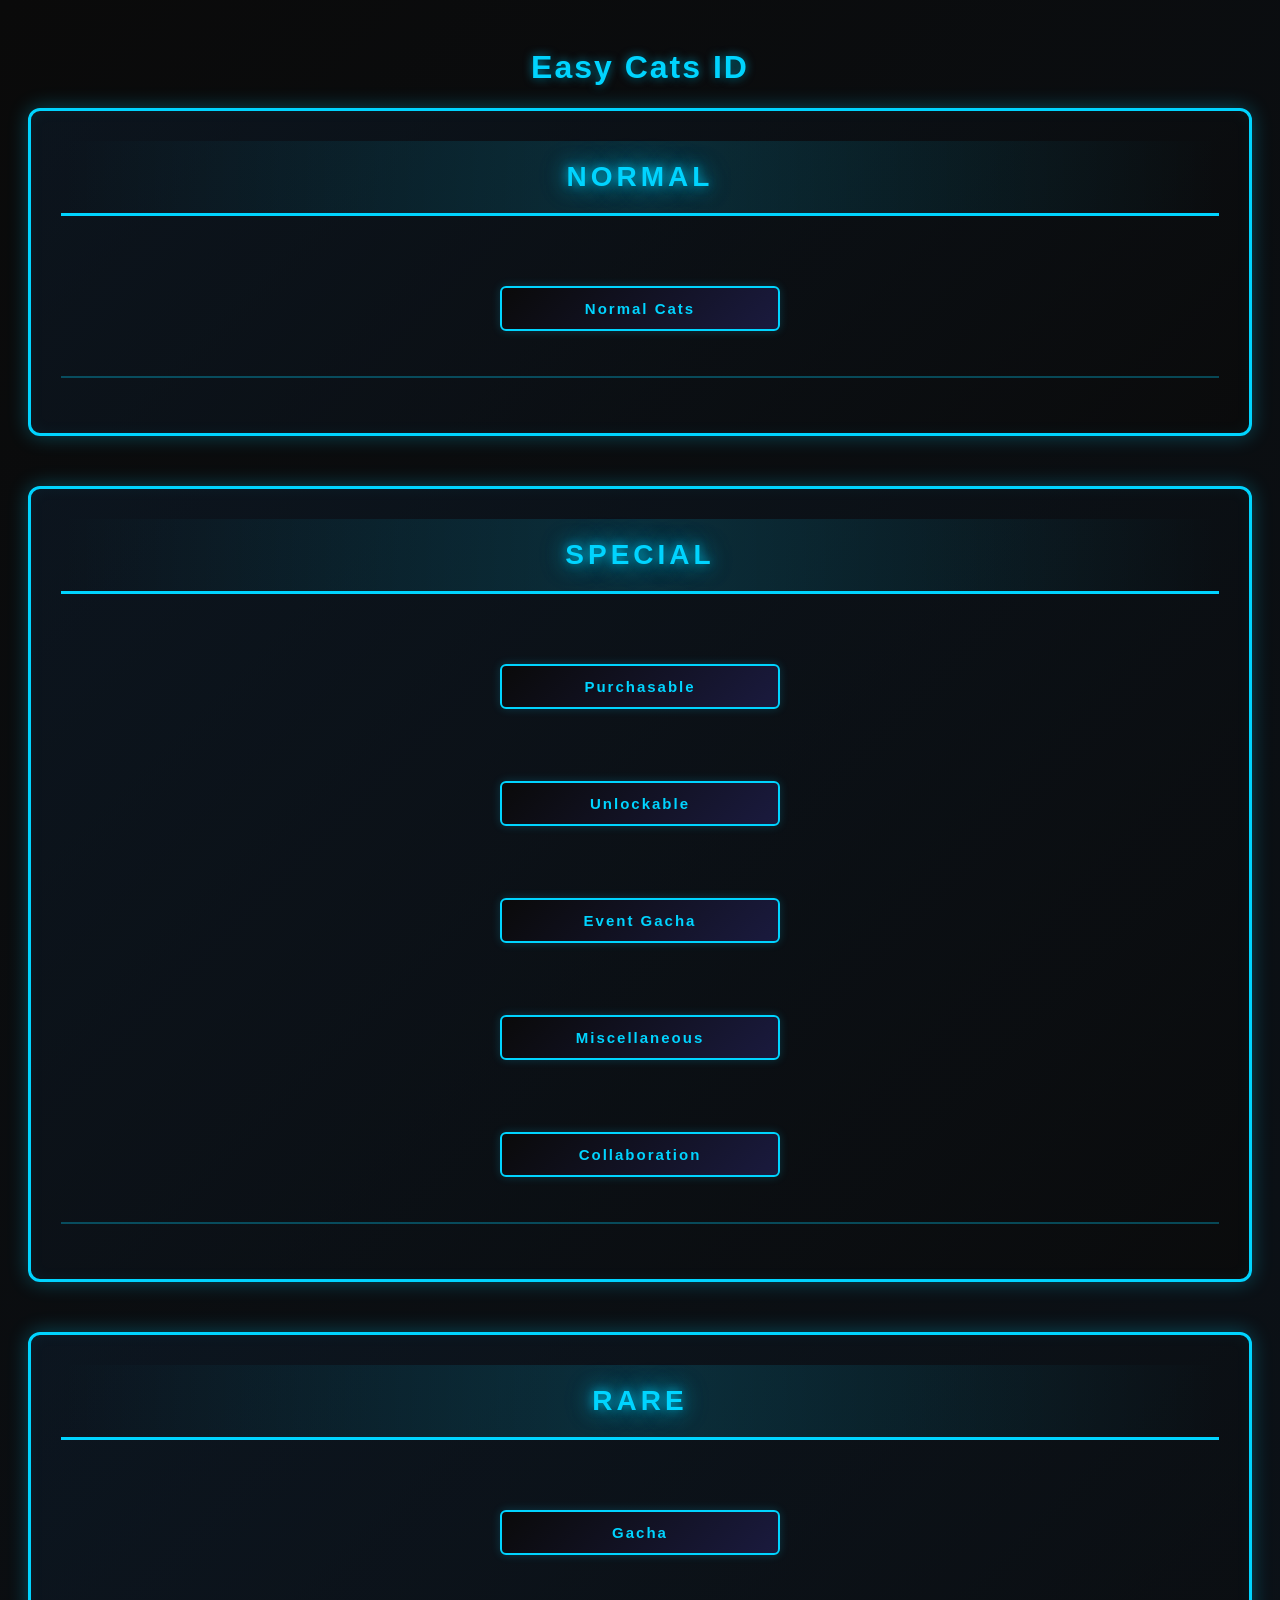
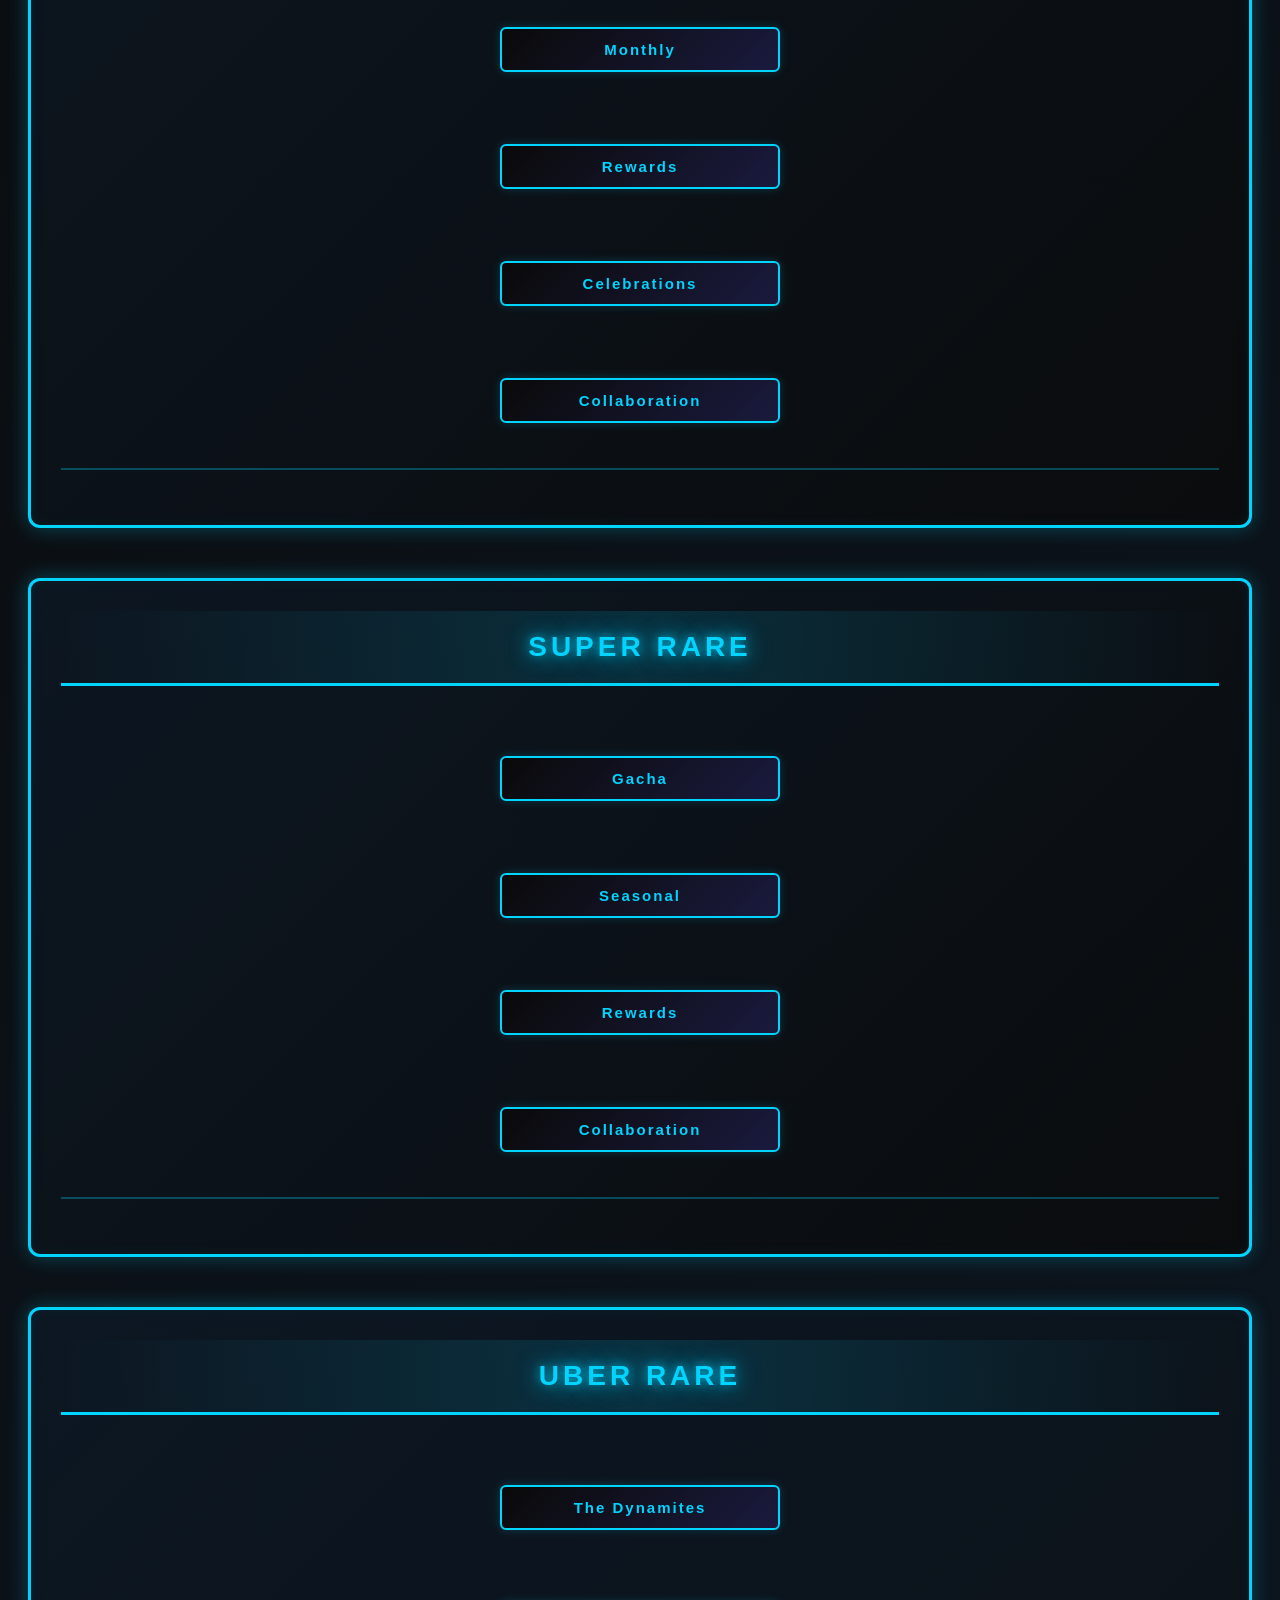
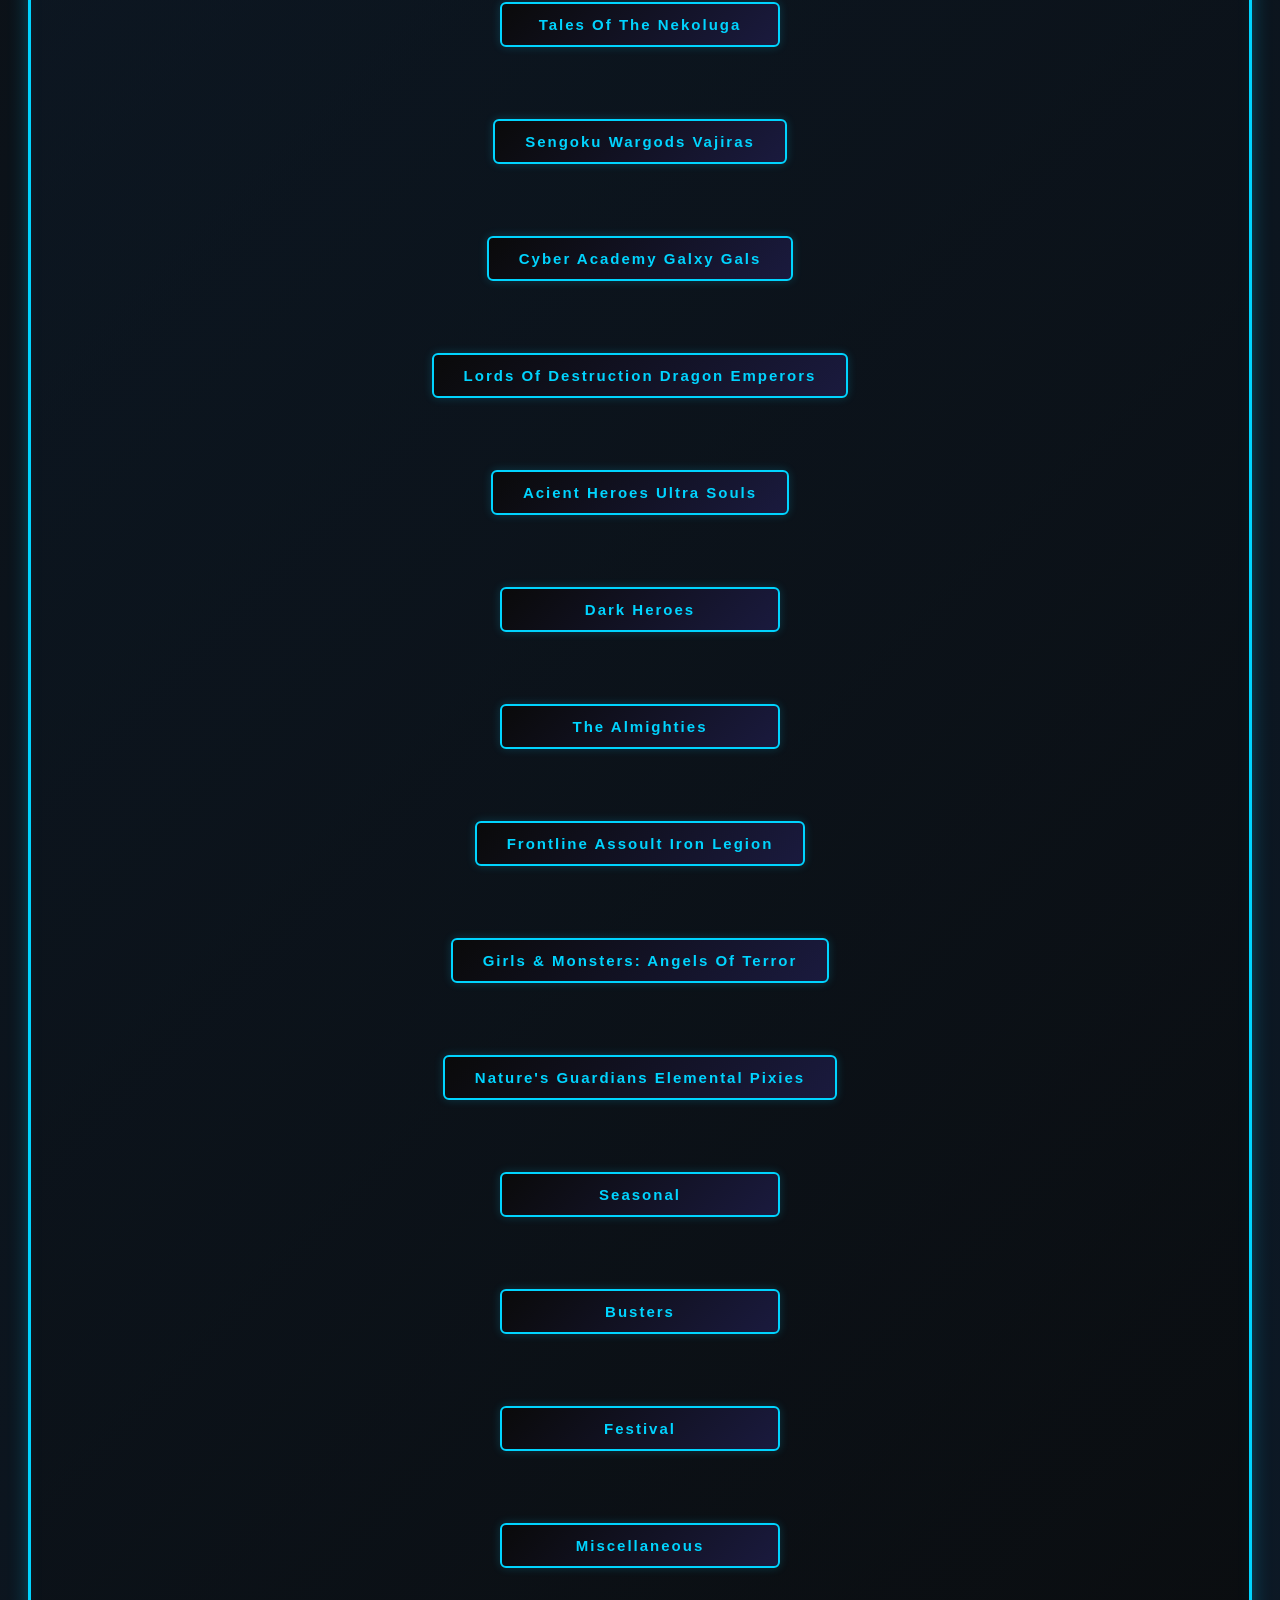
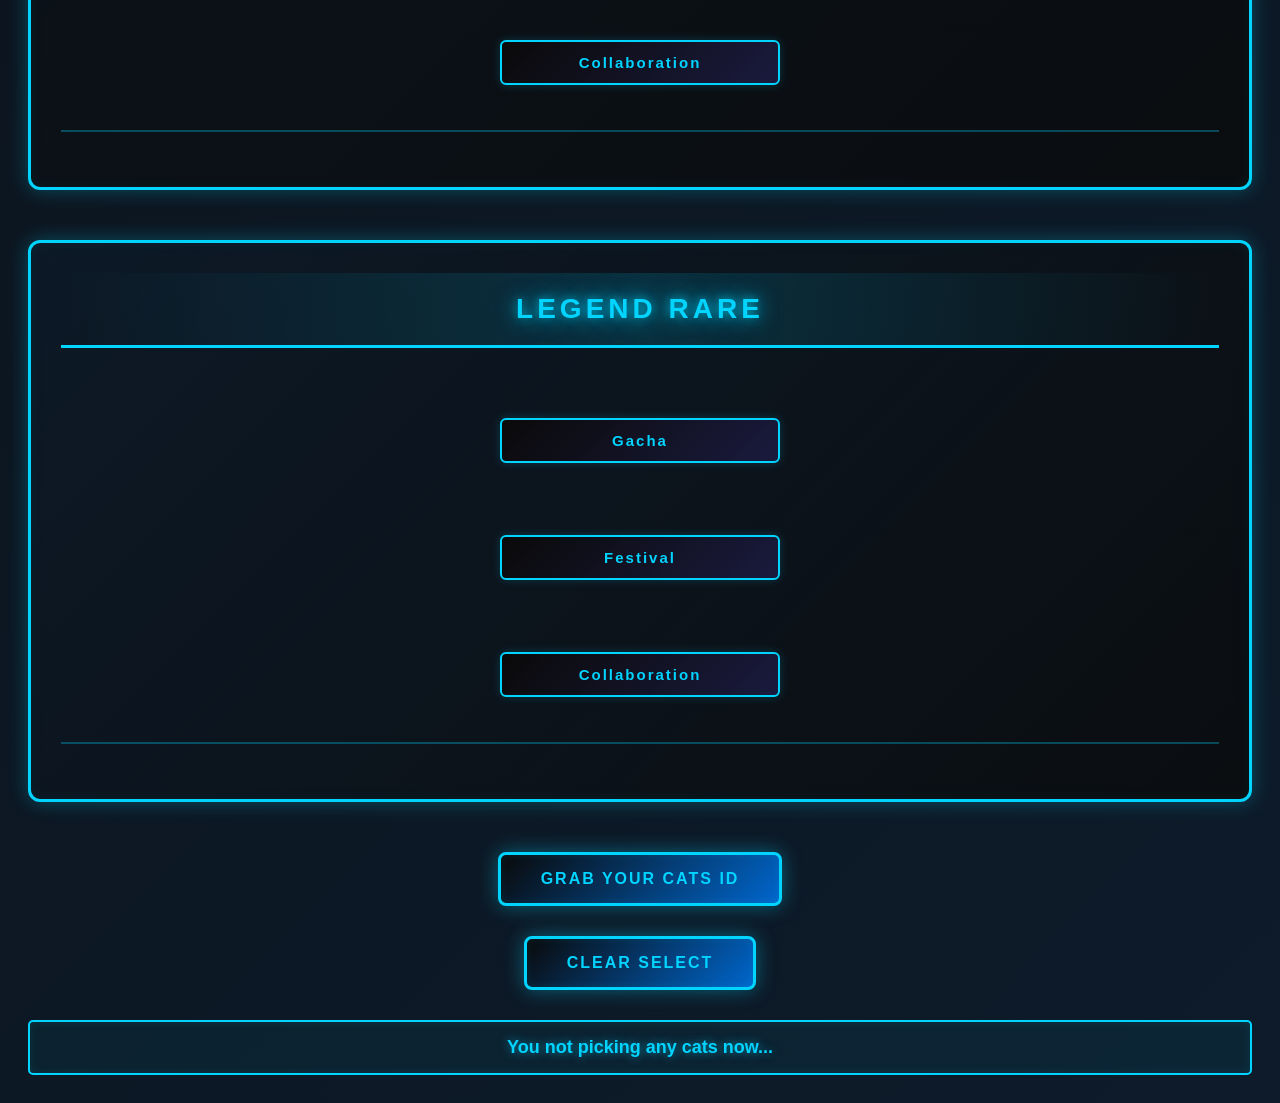
==== index.html @ 2c059922 "Update and rename EasyCatsID.html to index.html" ====
<!DOCTYPE html>
<html lang="en">
<head>
    <meta charset="UTF-8">
    <meta name="viewport" content="width=device-width, initial-scale=1.0">
    <link rel="stylesheet" href="style.css">
    <title>Ez Cats ID V.2</title>
</head>
<body>
    <h1>Easy Cats ID</h1>

  <div id="cats-container">
    <!-- แสดงแมวแยกตามระดับ -->
  </div>

  <button onclick="showSelected()">Grab your cats id</button>
  <button onclick="clearSelected()">Clear Select</button>

  <div id="output">You not picking any cats now...</div>

  <script src="script.js"></script>
</body>
</html>
---- style.css ----
body {
      font-family: 'Arial', sans-serif;
      padding: 20px;
      background-color: #0a0a0a;
      background-image: linear-gradient(135deg, #0a0a0a 0%, #0d1b2a 100%);
      color: #fff;
    }

    h1, h2 {
      text-align: center;
      color: #00d4ff;
      text-shadow: 0 0 10px rgba(0, 212, 255, 0.6), 0 2px 4px rgba(0, 0, 0, 0.9);
      font-weight: bold;
      letter-spacing: 2px;
    }

    .rarity-section {
      margin-bottom: 50px;
      padding: 30px;
      border: 3px solid #00d4ff;
      border-radius: 12px;
      background: linear-gradient(135deg, rgba(13, 27, 42, 0.6) 0%, rgba(10, 10, 10, 0.8) 100%);
      box-shadow: 0 0 20px rgba(0, 212, 255, 0.3), inset 0 0 15px rgba(0, 212, 255, 0.05);
    }

    .rarity-section h2 {
      margin: 0 0 25px 0;
      padding: 20px;
      border-bottom: 3px solid #00d4ff;
      text-transform: uppercase;
      font-size: 28px;
      letter-spacing: 4px;
      background: linear-gradient(90deg, transparent 0%, rgba(0, 212, 255, 0.15) 50%, transparent 100%);
      color: #00d4ff;
      text-shadow: 
        0 0 10px rgba(0, 212, 255, 0.8),
        0 0 20px rgba(0, 212, 255, 0.6),
        0 0 30px rgba(0, 212, 255, 0.4),
        0 2px 6px rgba(0, 0, 0, 0.9);
      position: relative;
      border-radius: 8px 8px 0 0;
      font-weight: 900;
      animation: titleGlow 2s ease-in-out infinite;
    }

    @keyframes titleGlow {
      0%, 100% {
        text-shadow: 
          0 0 10px rgba(0, 212, 255, 0.8),
          0 0 20px rgba(0, 212, 255, 0.6),
          0 0 30px rgba(0, 212, 255, 0.4),
          0 2px 6px rgba(0, 0, 0, 0.9);
      }
      50% {
        text-shadow: 
          0 0 15px rgba(0, 212, 255, 1),
          0 0 30px rgba(0, 212, 255, 0.8),
          0 0 45px rgba(0, 212, 255, 0.6),
          0 2px 6px rgba(0, 0, 0, 0.9);
      }
    }

    .category-buttons {
      display: flex;
      flex-direction: column;
      gap: 12px;
      margin-bottom: 25px;
      align-items: center;
      padding: 15px 0;
      border-bottom: 2px solid rgba(0, 212, 255, 0.3);
    }

    .category-control {
      display: flex;
      gap: 10px;
      align-items: center;
      justify-content: center;
      flex-wrap: wrap;
    }

    .category-btn {
      padding: 12px 30px;
      font-size: 15px;
      font-weight: bold;
      background: linear-gradient(135deg, #0a0a0a 0%, #1a1a3e 100%);
      color: #00d4ff;
      border: 2px solid #00d4ff;
      border-radius: 6px;
      cursor: pointer;
      transition: 0.3s;
      text-transform: capitalize;
      box-shadow: 0 0 10px rgba(0, 212, 255, 0.2);
      min-width: 280px;
      text-align: center;
      white-space: nowrap;
    }

    .category-btn:hover {
      background: linear-gradient(135deg, #00d4ff 0%, #0066ff 100%);
      color: #000;
      box-shadow: 0 0 20px rgba(0, 212, 255, 0.6);
      transform: translateY(-2px);
    }

    .category-btn:active {
      transform: translateY(0px);
    }

    .select-all-btn {
      padding: 12px 25px;
      font-size: 13px;
      font-weight: bold;
      background: linear-gradient(135deg, #1a3a3a 0%, #0a2a3e 100%);
      color: #00ff88;
      border: 2px solid #00ff88;
      border-radius: 6px;
      cursor: pointer;
      transition: 0.3s;
      text-transform: capitalize;
      box-shadow: 0 0 10px rgba(0, 255, 136, 0.2);
      white-space: nowrap;
      margin: 0;
      display: none;
    }

    .select-all-btn:hover {
      background: linear-gradient(135deg, #00ff88 0%, #00dd66 100%);
      color: #000;
      box-shadow: 0 0 20px rgba(0, 255, 136, 0.6);
      transform: translateY(-2px);
    }

    .select-all-btn:active {
      transform: translateY(0px);
    }

    .cat-grid {
      display: flex;
      flex-wrap: wrap;
      gap: 20px;
      justify-content: center;
      padding: 20px 10px;
      animation: fadeIn 0.3s ease-in;
    }

    @keyframes fadeIn {
      from {
        opacity: 0;
      }
      to {
        opacity: 1;
      }
    }

    .cat-card {
      background: linear-gradient(135deg, #1a1a2e 0%, #0f0f1e 100%);
      border: 3px solid #00d4ff;
      border-radius: 10px;
      padding: 10px;
      width: 160px;
      text-align: center;
      box-shadow: 0 0 15px rgba(0, 212, 255, 0.3), inset 0 0 10px rgba(0, 212, 255, 0.1);
      transition: 0.3s;
      cursor: pointer;
    }

    .cat-card:hover {
      box-shadow: 0 0 25px rgba(0, 212, 255, 0.6), inset 0 0 15px rgba(0, 212, 255, 0.2);
      border-color: #00ffff;
      transform: scale(1.05);
    }

    .cat-card img {
      max-width: 100%;
      height: auto;
      pointer-events: none; /* ให้คลิกผ่านไปที่การ์ด */
    }

    .cat-card.selected {
      border-color: #00d4ff;
      background: linear-gradient(135deg, #003d5c 0%, #001f3f 100%);
      box-shadow: 0 0 30px rgba(0, 212, 255, 0.8), inset 0 0 15px rgba(0, 212, 255, 0.3);
    }

    button {
      margin-top: 30px;
      margin-bottom: 30px;
      padding: 15px 40px;
      font-size: 16px;
      font-weight: bold;
      display: block;
      margin-left: auto;
      margin-right: auto;
      cursor: pointer;
      background: linear-gradient(135deg, #0a0a0a 0%, #0066cc 100%);
      color: #00d4ff;
      border: 3px solid #00d4ff;
      border-radius: 8px;
      text-transform: uppercase;
      letter-spacing: 2px;
      box-shadow: 0 0 20px rgba(0, 212, 255, 0.4), inset 0 0 10px rgba(0, 212, 255, 0.1);
      transition: 0.3s;
    }

    button:hover {
      background: linear-gradient(135deg, #0066cc 0%, #00d4ff 100%);
      box-shadow: 0 0 30px rgba(0, 212, 255, 0.7), inset 0 0 15px rgba(0, 212, 255, 0.2);
      transform: translateY(-3px);
      color: #000;
    }

    button:active {
      transform: translateY(-1px);
      box-shadow: 0 0 15px rgba(0, 212, 255, 0.5);
    }

    #output {
      margin-top: 20px;
      text-align: center;
      font-size: 18px;
      font-weight: bold;
      color: #00d4ff;
      text-shadow: 0 0 10px rgba(0, 212, 255, 0.6);
      padding: 15px;
      background: rgba(0, 212, 255, 0.05);
      border: 2px solid #00d4ff;
      border-radius: 5px;
      box-shadow: inset 0 0 10px rgba(0, 212, 255, 0.1);
    }
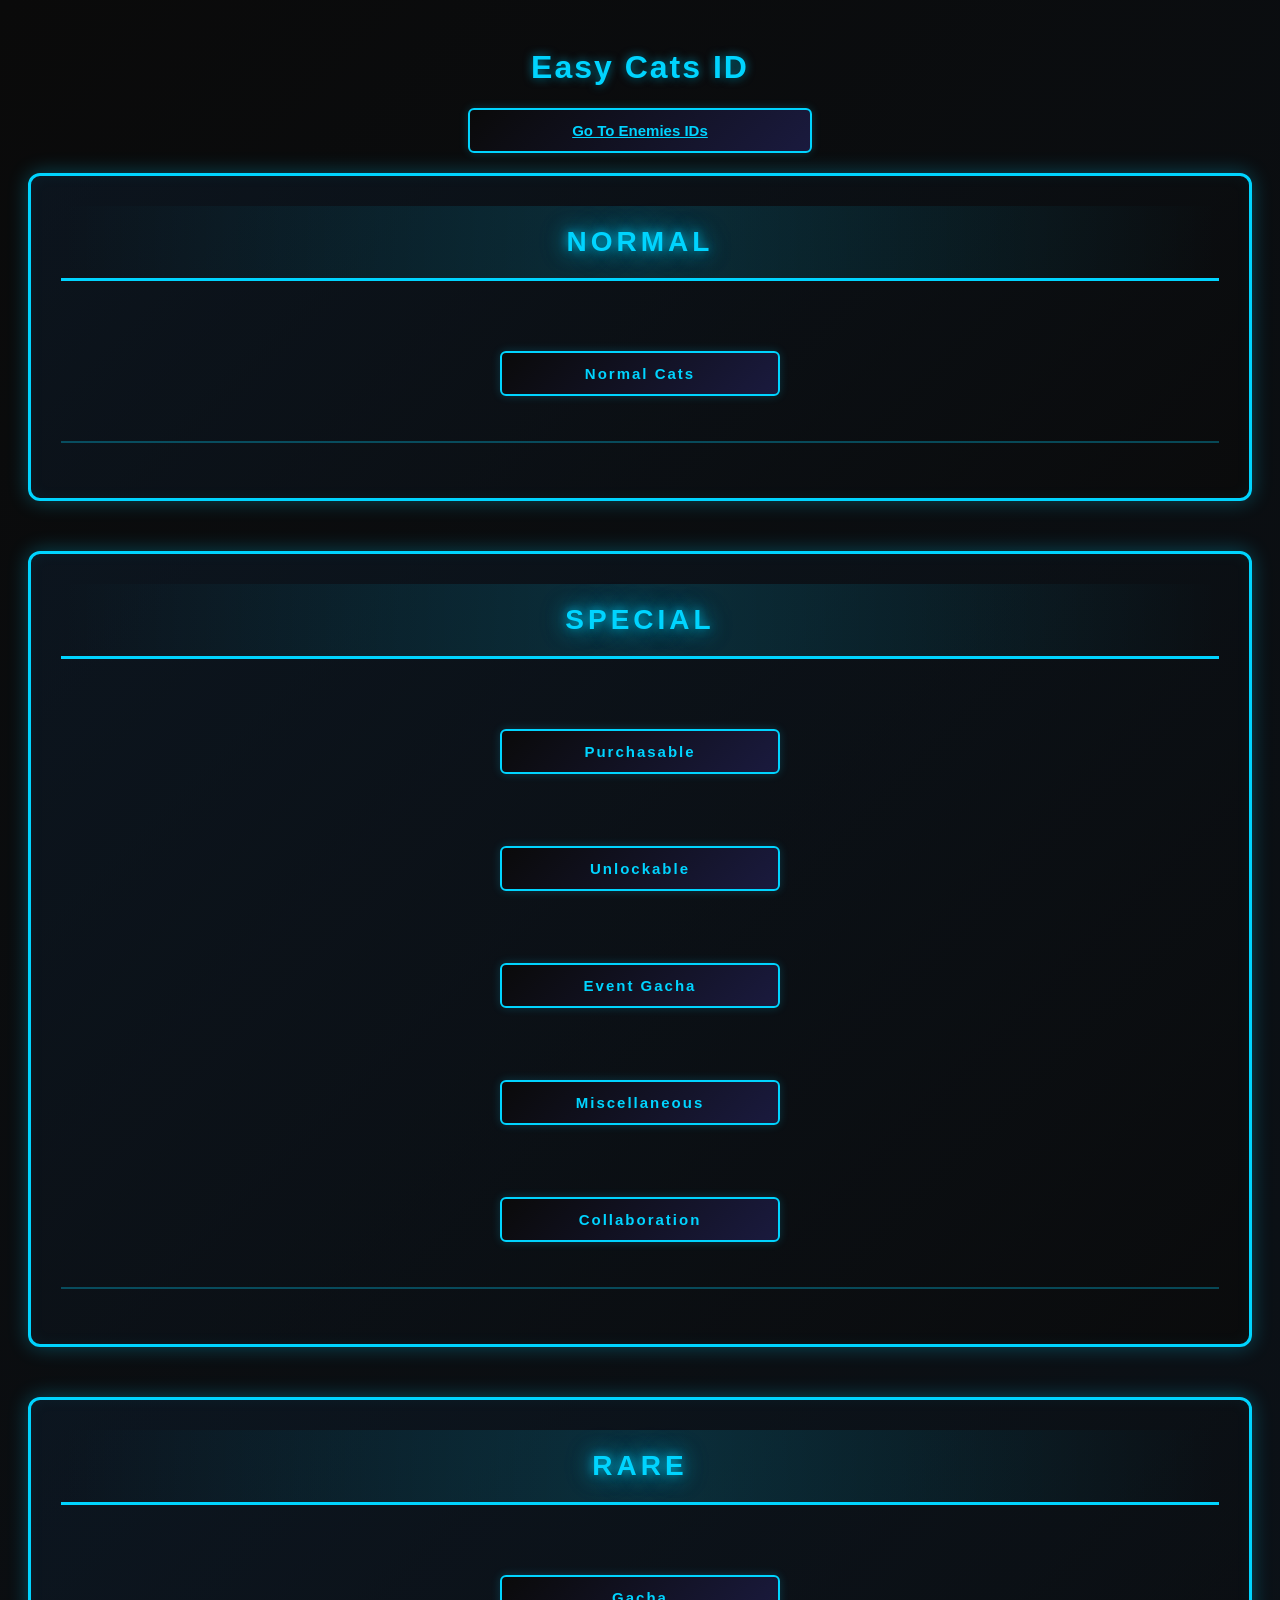
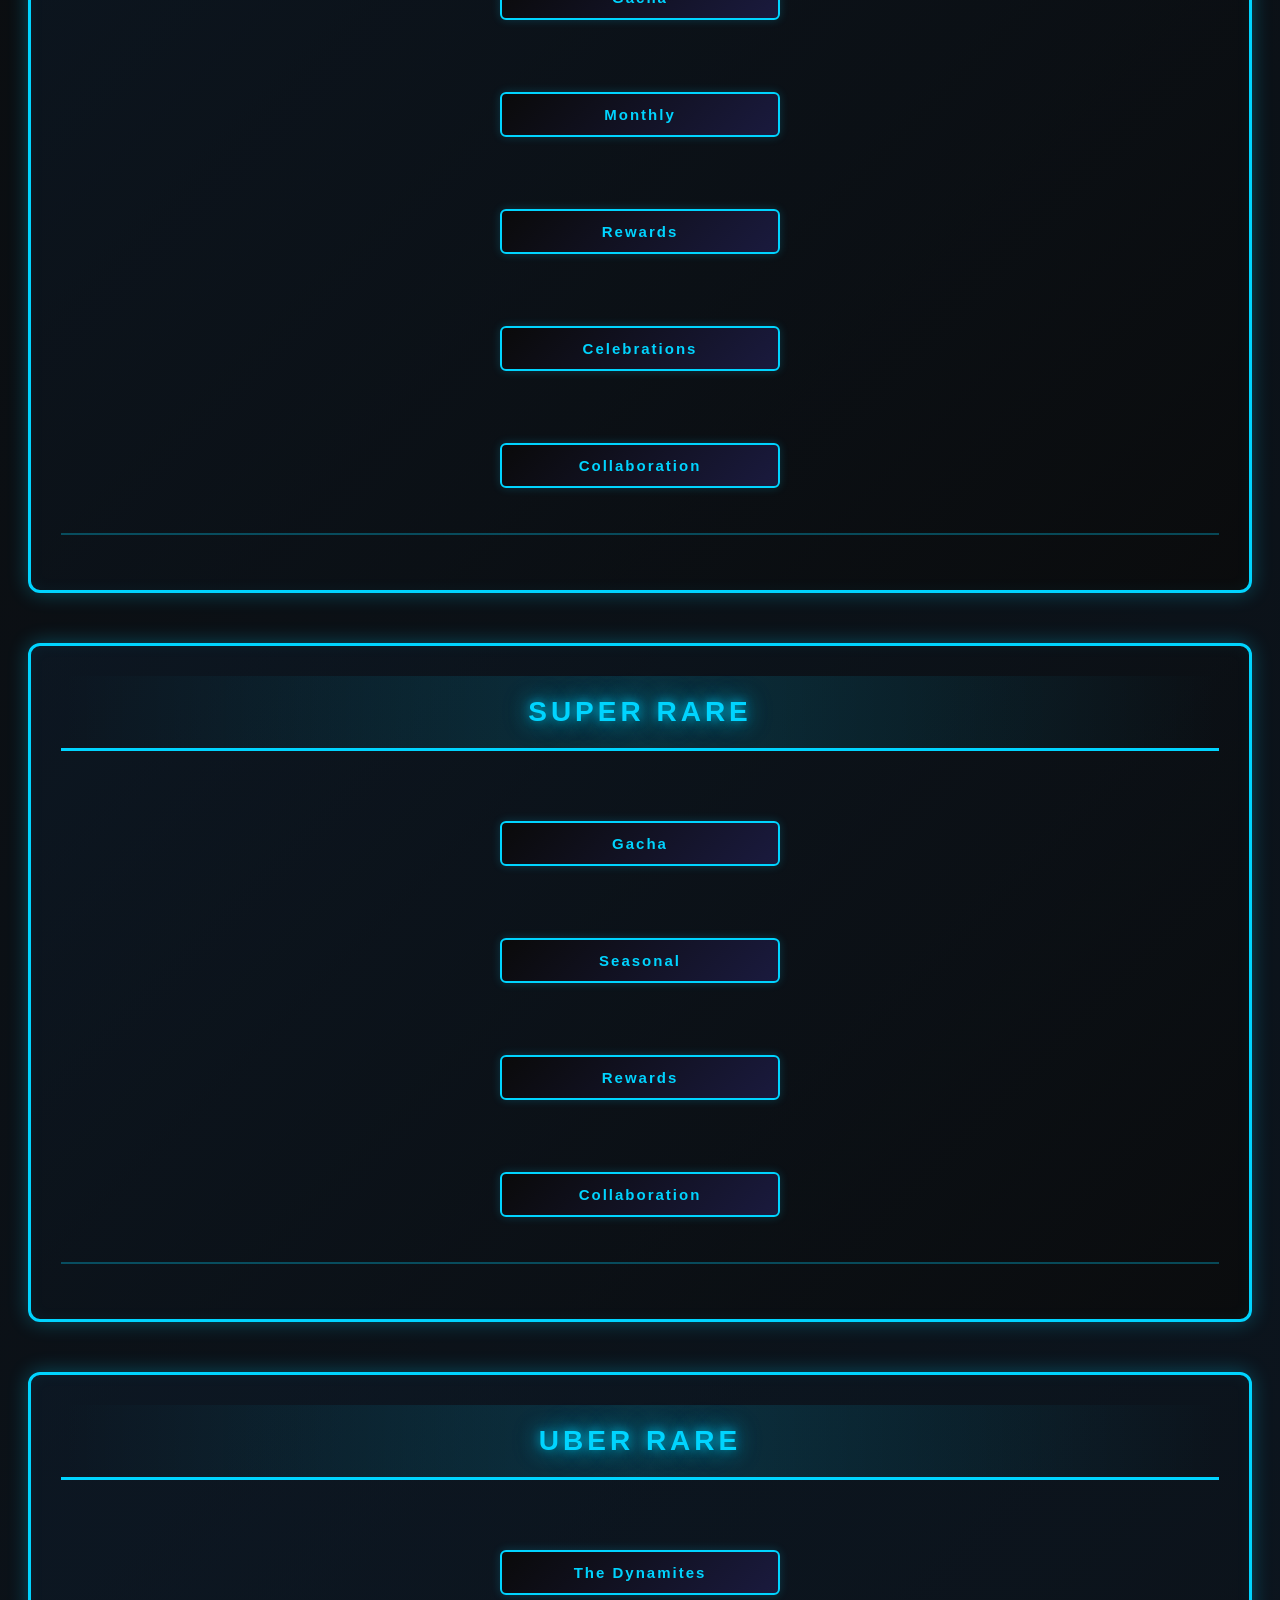
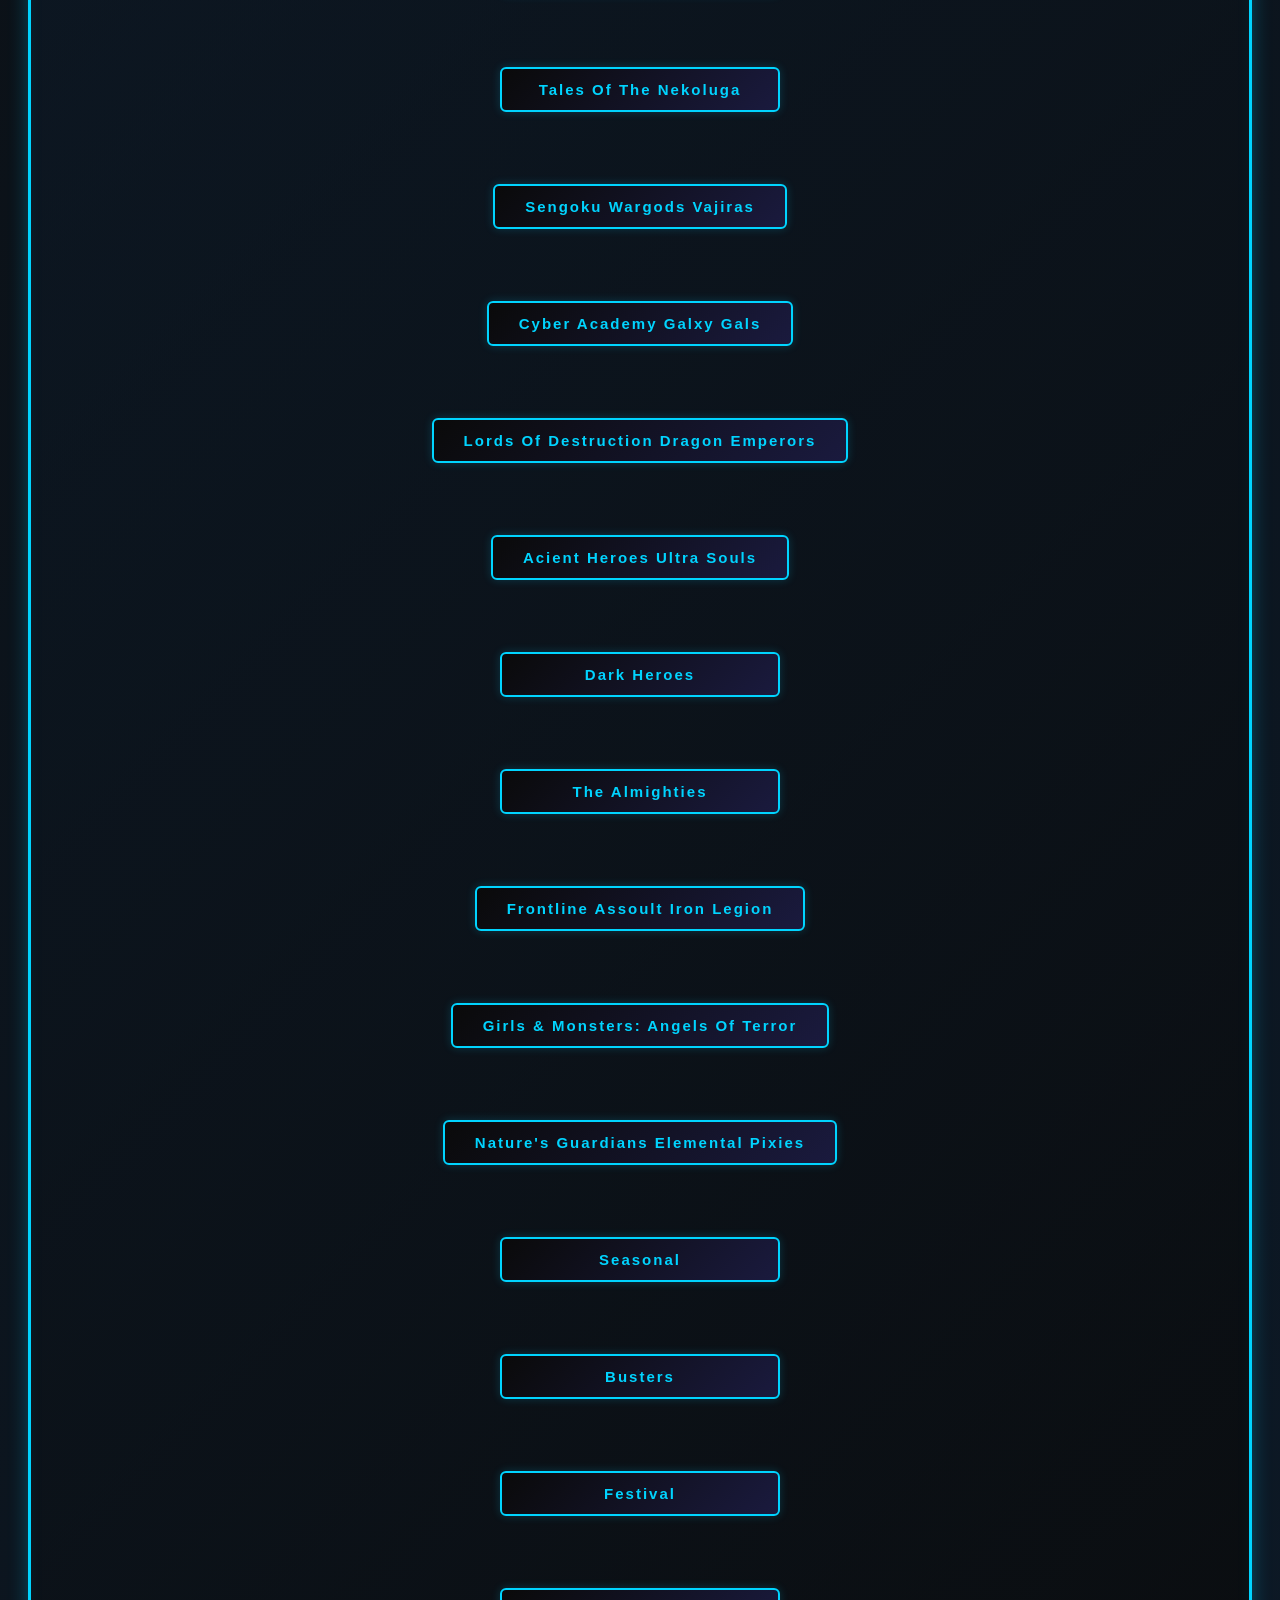
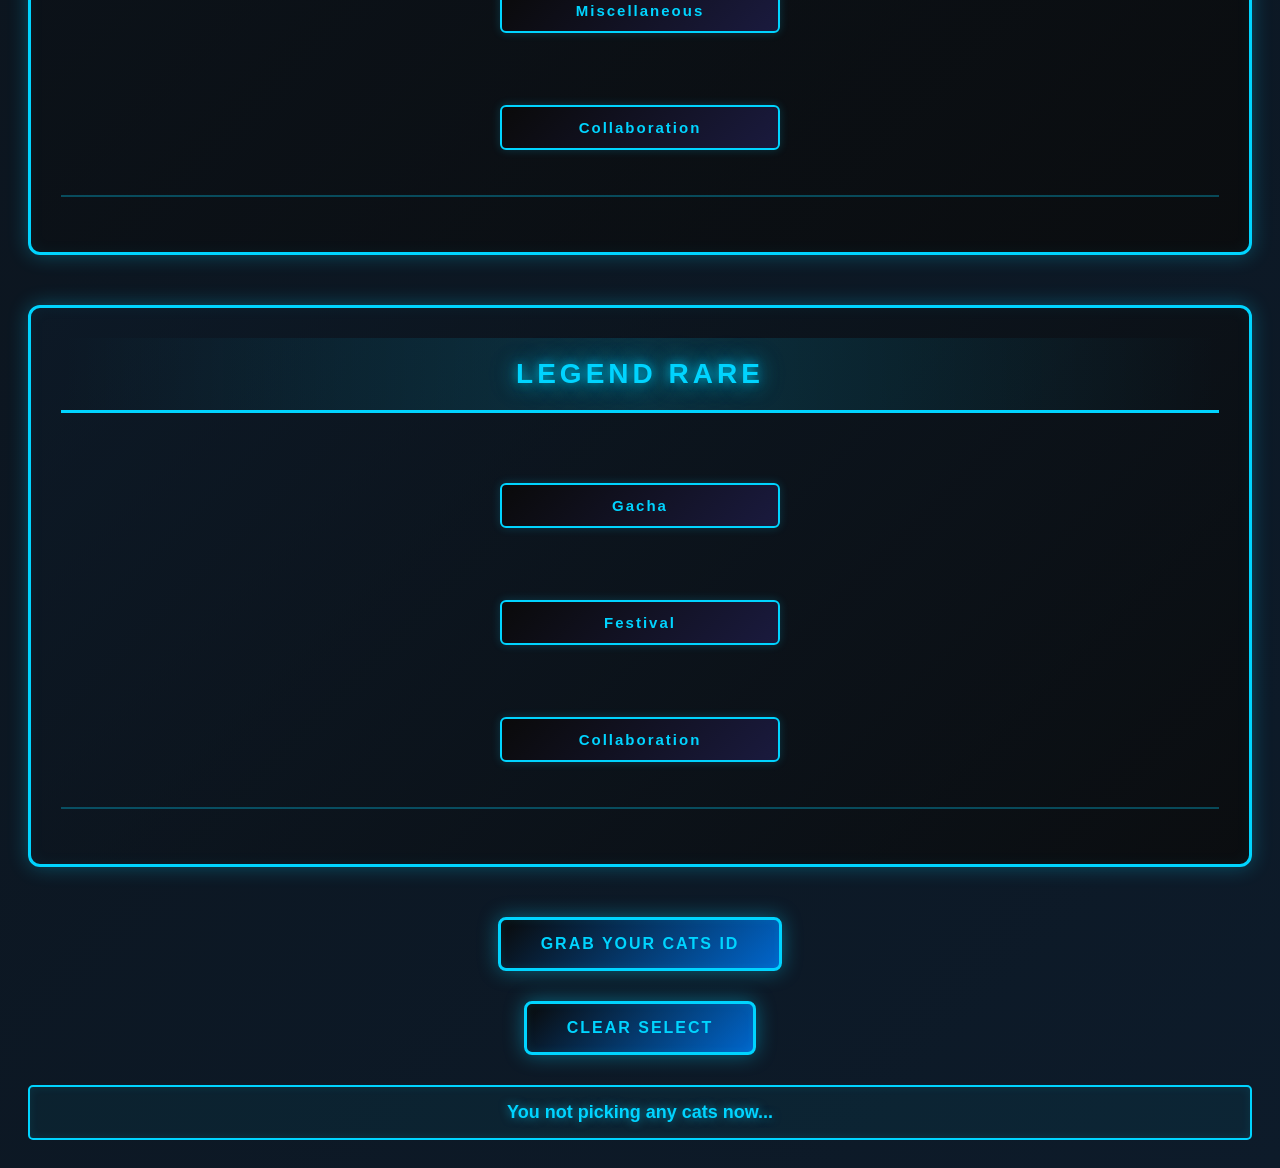
==== commit e7f2ed68: "Update Traitless Enemies data" ====
--- a/index.html
+++ b/index.html
@@ -8,6 +8,11 @@
 </head>
 <body>
     <h1>Easy Cats ID</h1>
+
+  <!-- link to enemies page -->
+  <div style="text-align:center; margin-bottom:20px;">
+    <a href="enemies.html" class="category-btn" style="display:inline-block;">Go to Enemies IDs</a>
+  </div>
 
   <div id="cats-container">
     <!-- แสดงแมวแยกตามระดับ -->
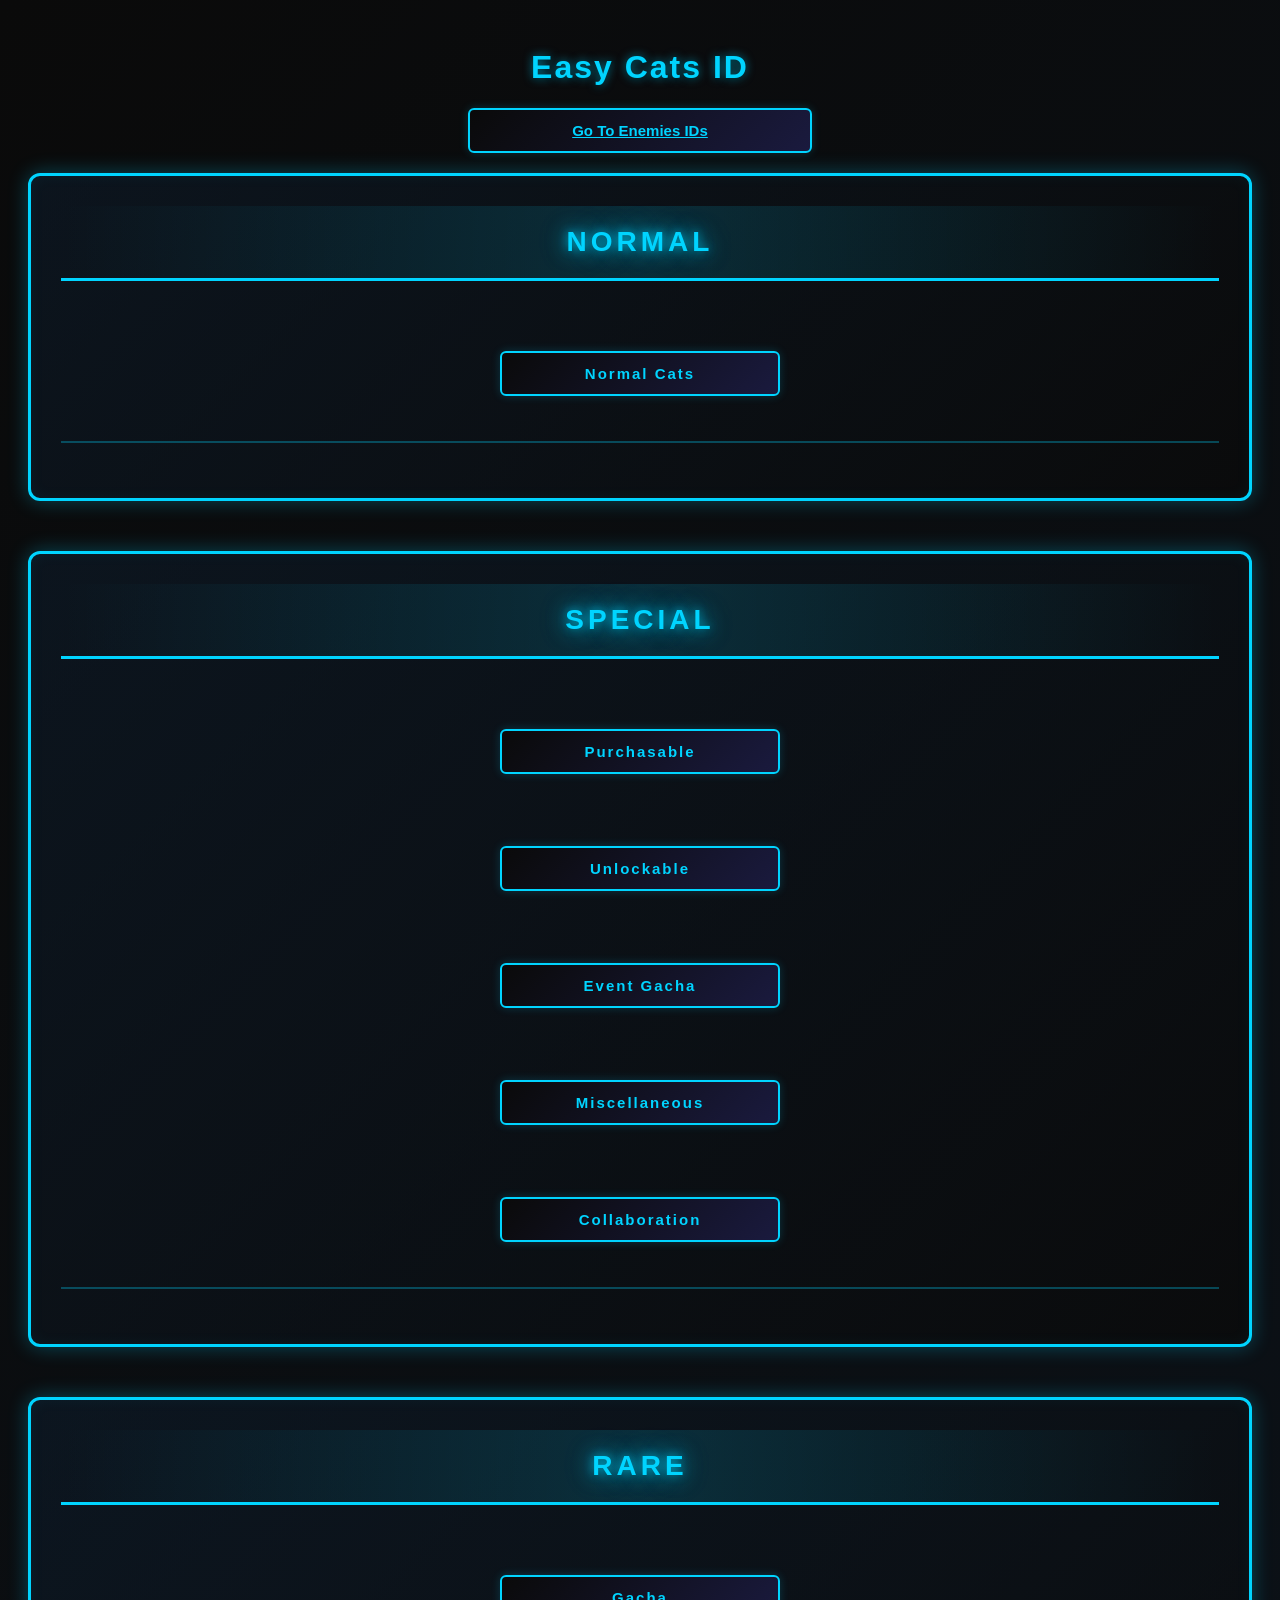
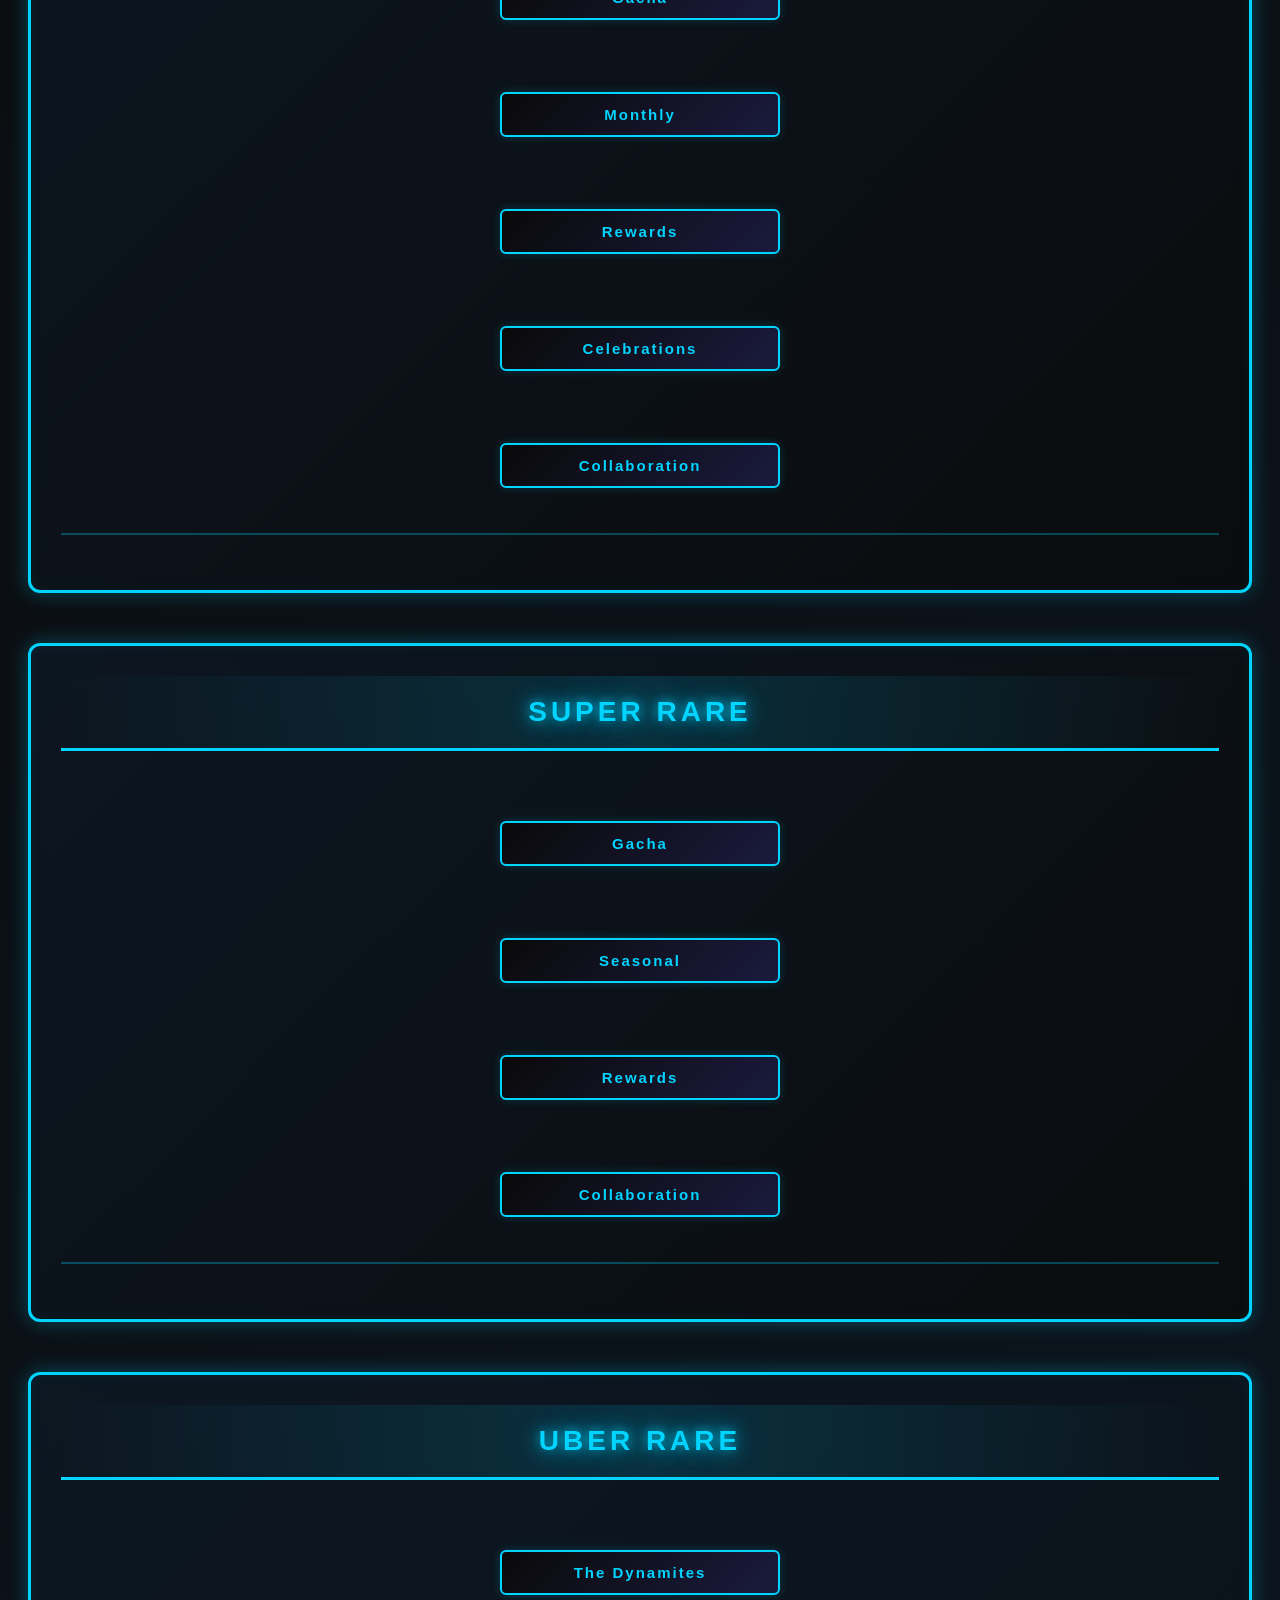
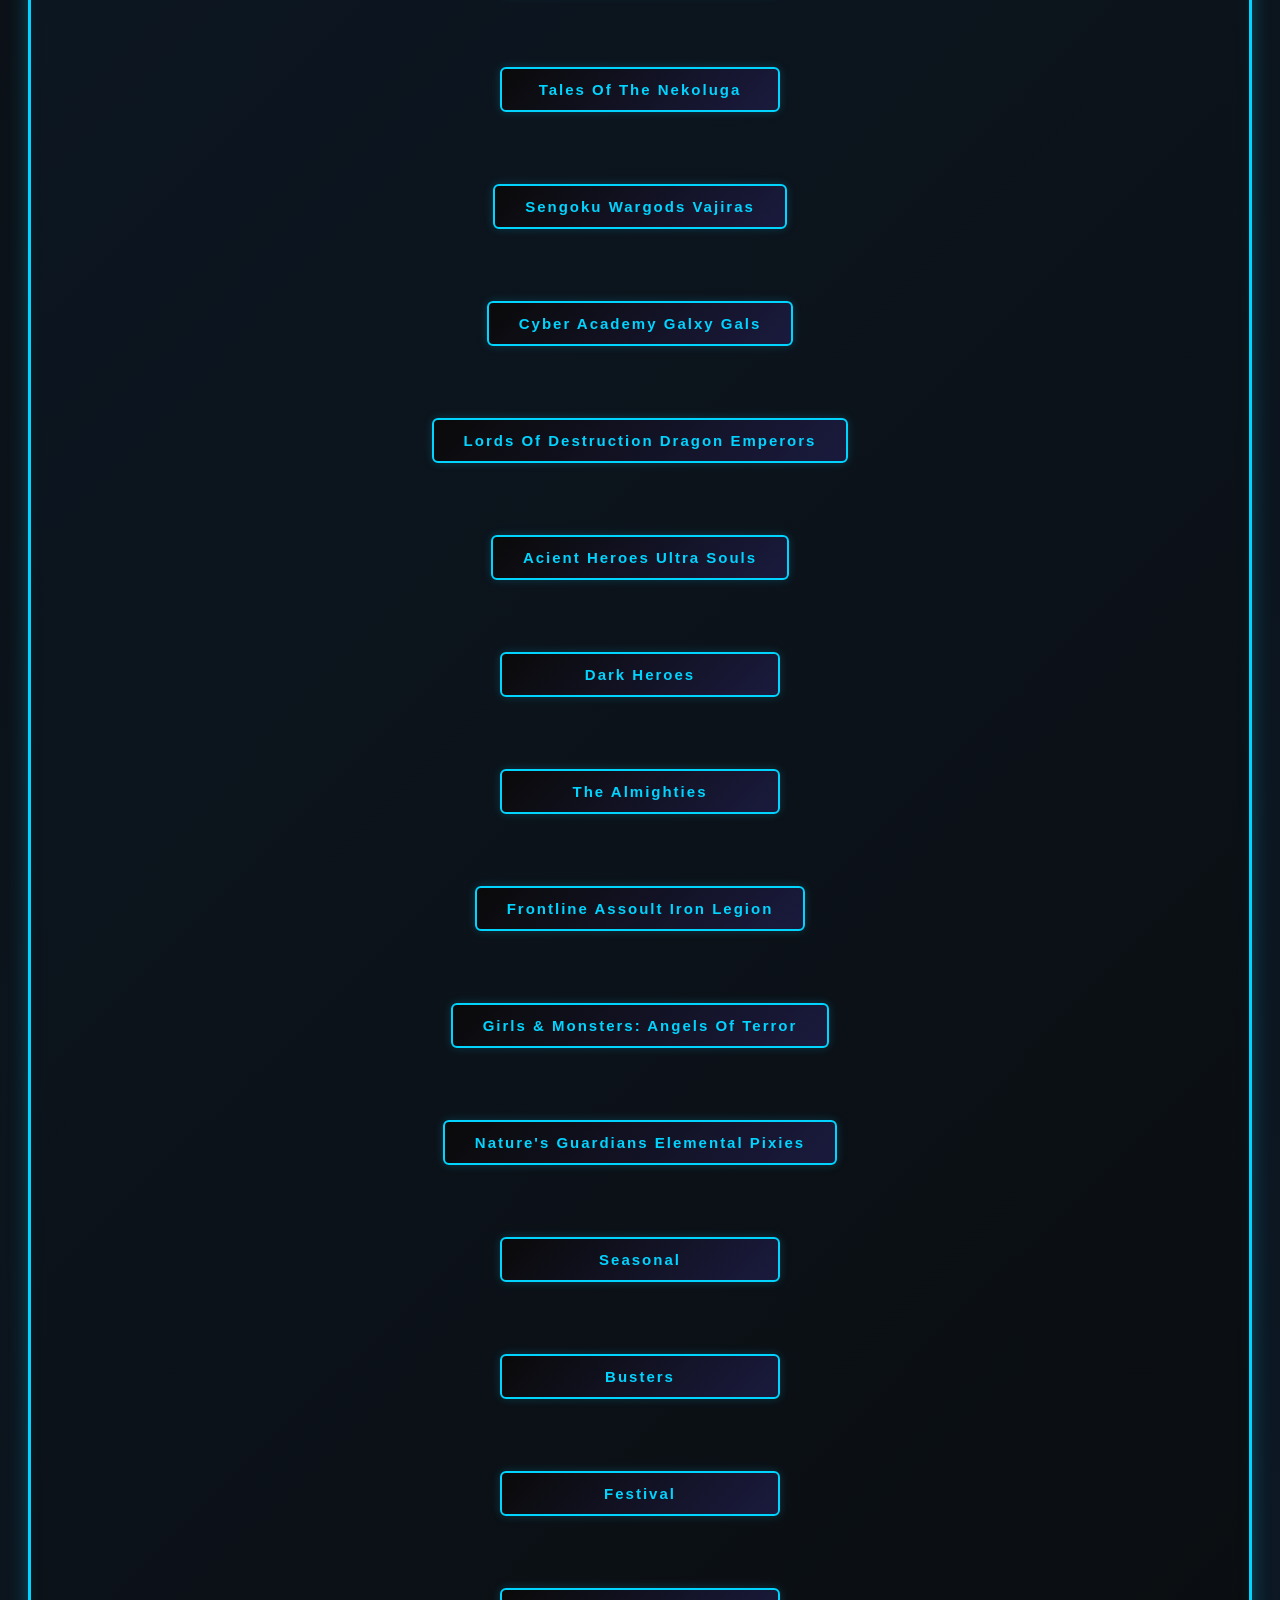
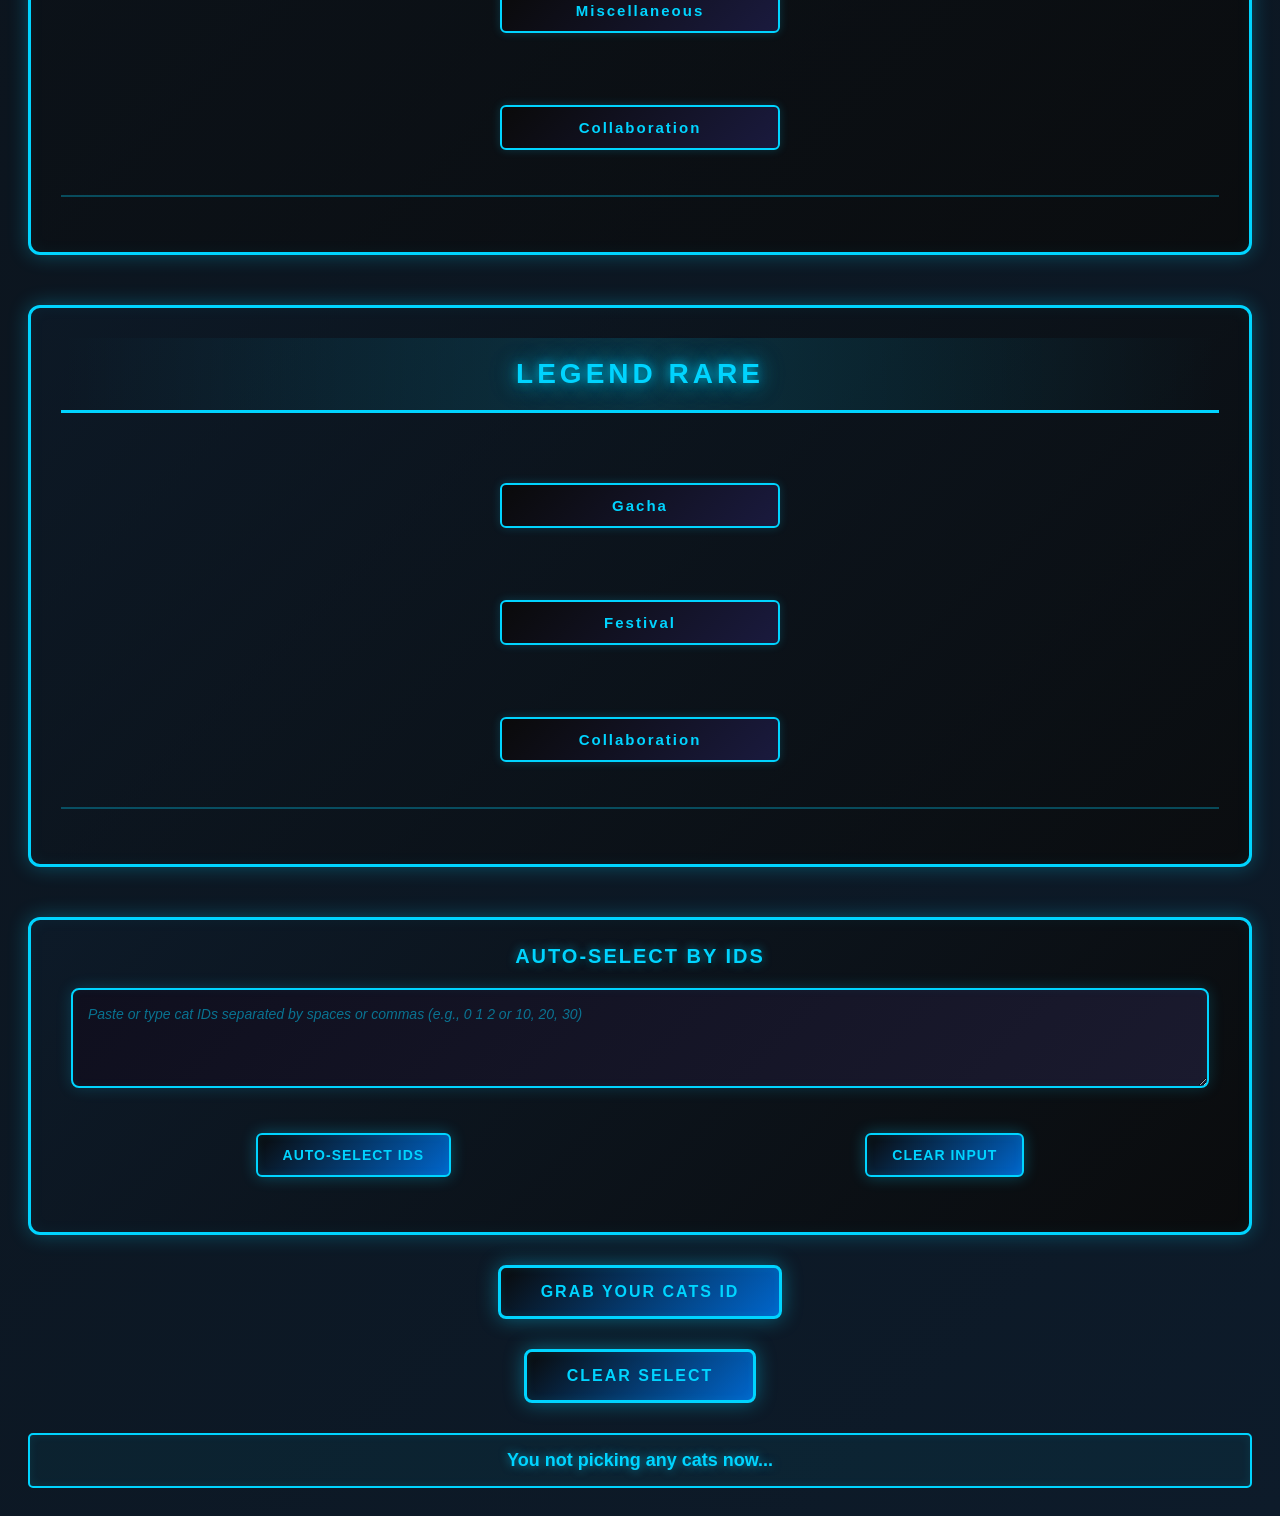
==== commit f199884b: "add the space to paste your IDs" ====
--- a/index.html
+++ b/index.html
@@ -18,6 +18,15 @@
     <!-- แสดงแมวแยกตามระดับ -->
   </div>
 
+  <div class="auto-select-section">
+    <h3>Auto-Select by IDs</h3>
+    <textarea id="idInput" placeholder="Paste or type cat IDs separated by spaces or commas (e.g., 0 1 2 or 10, 20, 30)"></textarea>
+    <div class="button-group">
+      <button onclick="autoSelectFromInput()">Auto-Select IDs</button>
+      <button onclick="clearIdInput()">Clear Input</button>
+    </div>
+  </div>
+
   <button onclick="showSelected()">Grab your cats id</button>
   <button onclick="clearSelected()">Clear Select</button>
 
--- a/style.css
+++ b/style.css
@@ -229,4 +229,390 @@
       border: 2px solid #00d4ff;
       border-radius: 5px;
       box-shadow: inset 0 0 10px rgba(0, 212, 255, 0.1);
+    }
+
+    /* ========== RESPONSIVE DESIGN - MOBILE FIRST ========== */
+
+    /* Tablet and Medium Screens (768px and up) */
+    @media (min-width: 768px) {
+      body {
+        padding: 20px;
+      }
+
+      .cat-card {
+        width: 160px;
+      }
+
+      .category-btn {
+        min-width: 280px;
+        font-size: 15px;
+      }
+
+      button {
+        padding: 15px 40px;
+        font-size: 16px;
+      }
+    }
+
+    /* Mobile Phones (smaller than 768px) */
+    @media (max-width: 767px) {
+      body {
+        padding: 10px;
+      }
+
+      h1, h2 {
+        font-size: 24px;
+        letter-spacing: 1px;
+      }
+
+      h1 {
+        margin: 10px 0;
+      }
+
+      .rarity-section {
+        margin-bottom: 30px;
+        padding: 15px;
+        border: 2px solid #00d4ff;
+      }
+
+      .rarity-section h2 {
+        font-size: 20px;
+        padding: 12px;
+        margin: 0 0 15px 0;
+        letter-spacing: 2px;
+      }
+
+      .category-buttons {
+        gap: 10px;
+        padding: 10px 0;
+        margin-bottom: 15px;
+      }
+
+      .category-control {
+        gap: 8px;
+        flex-direction: column;
+        width: 100%;
+      }
+
+      .category-btn {
+        width: 100%;
+        padding: 10px 15px;
+        font-size: 13px;
+        min-width: unset;
+        white-space: normal;
+        flex-grow: 1;
+      }
+
+      .select-all-btn {
+        width: 100%;
+        padding: 10px 15px;
+        font-size: 12px;
+      }
+
+      .cat-grid {
+        gap: 12px;
+        padding: 10px 5px;
+        justify-content: center;
+      }
+
+      .cat-card {
+        width: 140px;
+        padding: 8px;
+        border: 2px solid #00d4ff;
+      }
+
+      .cat-card img {
+        width: 100%;
+        height: auto;
+      }
+
+      button {
+        width: 90%;
+        max-width: 100%;
+        padding: 12px 20px;
+        font-size: 14px;
+        letter-spacing: 1px;
+        margin-top: 15px;
+        margin-bottom: 15px;
+      }
+
+      #output {
+        font-size: 14px;
+        padding: 12px;
+        margin: 15px auto;
+        width: 90%;
+        max-width: 100%;
+      }
+    }
+
+    /* Small Mobile Phones (smaller than 480px) */
+    @media (max-width: 479px) {
+      body {
+        padding: 8px;
+      }
+
+      h1 {
+        font-size: 20px;
+        margin: 8px 0;
+      }
+
+      .rarity-section {
+        margin-bottom: 20px;
+        padding: 12px;
+      }
+
+      .rarity-section h2 {
+        font-size: 18px;
+        padding: 10px;
+        margin: 0 0 12px 0;
+        letter-spacing: 1px;
+      }
+
+      .category-buttons {
+        gap: 8px;
+        padding: 8px 0;
+      }
+
+      .category-btn {
+        padding: 9px 12px;
+        font-size: 12px;
+      }
+
+      .select-all-btn {
+        padding: 9px 12px;
+        font-size: 11px;
+      }
+
+      .cat-grid {
+        gap: 10px;
+        padding: 8px 3px;
+      }
+
+      .cat-card {
+        width: 120px;
+        padding: 6px;
+        border: 2px solid #00d4ff;
+      }
+
+      button {
+        width: 85%;
+        padding: 10px 15px;
+        font-size: 13px;
+        letter-spacing: 0.5px;
+      }
+
+      #output {
+        font-size: 12px;
+        padding: 10px;
+        width: 85%;
+      }
+    }
+
+    /* Extra Small Devices (smaller than 375px) */
+    @media (max-width: 374px) {
+      h1 {
+        font-size: 18px;
+      }
+
+      .rarity-section h2 {
+        font-size: 16px;
+        padding: 8px;
+      }
+
+      .cat-card {
+        width: 100px;
+        padding: 5px;
+      }
+
+      .category-btn {
+        padding: 8px 10px;
+        font-size: 11px;
+      }
+
+      button {
+        width: 80%;
+        padding: 9px 12px;
+        font-size: 12px;
+      }
+
+      #output {
+        font-size: 11px;
+        width: 80%;
+      }
+    }
+
+    /* ========== AUTO-SELECT SECTION STYLES ========== */
+
+    .auto-select-section {
+      margin: 20px 0;
+      padding: 25px;
+      background: linear-gradient(135deg, rgba(13, 27, 42, 0.8) 0%, rgba(10, 10, 10, 0.9) 100%);
+      border: 3px solid #00d4ff;
+      border-radius: 12px;
+      box-shadow: 0 0 20px rgba(0, 212, 255, 0.3), inset 0 0 15px rgba(0, 212, 255, 0.05);
+      animation: sectionGlow 3s ease-in-out infinite;
+    }
+
+    @keyframes sectionGlow {
+      0%, 100% {
+        box-shadow: 0 0 20px rgba(0, 212, 255, 0.3), inset 0 0 15px rgba(0, 212, 255, 0.05);
+      }
+      50% {
+        box-shadow: 0 0 30px rgba(0, 212, 255, 0.5), inset 0 0 20px rgba(0, 212, 255, 0.1);
+      }
+    }
+
+    .auto-select-section h3 {
+      margin: 0 0 20px 0;
+      color: #00d4ff;
+      text-shadow: 0 0 10px rgba(0, 212, 255, 0.6), 0 2px 4px rgba(0, 0, 0, 0.9);
+      font-weight: bold;
+      letter-spacing: 2px;
+      text-transform: uppercase;
+      font-size: 20px;
+      text-align: center;
+    }
+
+    .auto-select-section textarea {
+      width: calc(100% - 30px); /* Account for padding */
+      height: 100px;
+      padding: 15px;
+      background: linear-gradient(135deg, #0f0f1e 0%, #1a1a2e 100%);
+      border: 2px solid #00d4ff;
+      border-radius: 8px;
+      color: #ffffff;
+      font-family: 'Arial', sans-serif;
+      font-size: 14px;
+      line-height: 1.4;
+      resize: vertical;
+      box-shadow: 0 0 15px rgba(0, 212, 255, 0.2), inset 0 0 10px rgba(0, 212, 255, 0.05);
+      transition: 0.3s;
+      outline: none;
+      box-sizing: border-box;
+      margin: 0 auto;
+      display: block;
+    }
+
+    .auto-select-section textarea::placeholder {
+      color: rgba(0, 212, 255, 0.6);
+      font-style: italic;
+      opacity: 1;
+    }
+
+    .auto-select-section textarea:focus {
+      border-color: #00ffff;
+      box-shadow: 0 0 25px rgba(0, 212, 255, 0.6), inset 0 0 15px rgba(0, 212, 255, 0.1);
+      background: linear-gradient(135deg, #0d1b2a 0%, #1a1a3e 100%);
+    }
+
+    .auto-select-section textarea:hover {
+      border-color: #00ffff;
+      box-shadow: 0 0 20px rgba(0, 212, 255, 0.4), inset 0 0 12px rgba(0, 212, 255, 0.08);
+    }
+
+    .auto-select-section textarea::placeholder {
+      color: rgba(0, 212, 255, 0.5);
+      font-style: italic;
+    }
+
+    .auto-select-section textarea:focus {
+      border-color: #00ffff;
+      box-shadow: 0 0 25px rgba(0, 212, 255, 0.6), inset 0 0 15px rgba(0, 212, 255, 0.1);
+      background: linear-gradient(135deg, #0d1b2a 0%, #1a1a3e 100%);
+    }
+
+    .auto-select-section .button-group {
+      display: flex;
+      gap: 15px;
+      justify-content: center;
+      flex-wrap: wrap;
+      margin-top: 15px;
+    }
+
+    .auto-select-section button {
+      padding: 12px 25px;
+      font-size: 14px;
+      font-weight: bold;
+      background: linear-gradient(135deg, #0a0a0a 0%, #0066cc 100%);
+      color: #00d4ff;
+      border: 2px solid #00d4ff;
+      border-radius: 6px;
+      cursor: pointer;
+      text-transform: uppercase;
+      letter-spacing: 1px;
+      box-shadow: 0 0 15px rgba(0, 212, 255, 0.3), inset 0 0 8px rgba(0, 212, 255, 0.1);
+      transition: 0.3s;
+      min-width: 140px;
+    }
+
+    .auto-select-section button:hover {
+      background: linear-gradient(135deg, #0066cc 0%, #00d4ff 100%);
+      box-shadow: 0 0 25px rgba(0, 212, 255, 0.6), inset 0 0 12px rgba(0, 212, 255, 0.2);
+      transform: translateY(-2px);
+      color: #000;
+    }
+
+    .auto-select-section button:active {
+      transform: translateY(0px);
+      box-shadow: 0 0 15px rgba(0, 212, 255, 0.4);
+    }
+
+    /* ========== RESPONSIVE AUTO-SELECT ========== */
+
+    @media (max-width: 767px) {
+      .auto-select-section {
+        margin: 15px 0;
+        padding: 20px;
+      }
+
+      .auto-select-section h3 {
+        font-size: 18px;
+        margin-bottom: 15px;
+      }
+
+      .auto-select-section textarea {
+        height: 80px;
+        padding: 12px;
+        font-size: 13px;
+      }
+
+      .auto-select-section .button-group {
+        gap: 10px;
+        margin-top: 12px;
+      }
+
+      .auto-select-section button {
+        padding: 10px 20px;
+        font-size: 13px;
+        min-width: 120px;
+      }
+    }
+
+    @media (max-width: 479px) {
+      .auto-select-section {
+        margin: 12px 0;
+        padding: 15px;
+      }
+
+      .auto-select-section h3 {
+        font-size: 16px;
+        margin-bottom: 12px;
+      }
+
+      .auto-select-section textarea {
+        height: 70px;
+        padding: 10px;
+        font-size: 12px;
+      }
+
+      .auto-select-section .button-group {
+        gap: 8px;
+        margin-top: 10px;
+      }
+
+      .auto-select-section button {
+        padding: 9px 15px;
+        font-size: 12px;
+        min-width: 100px;
+      }
     }
